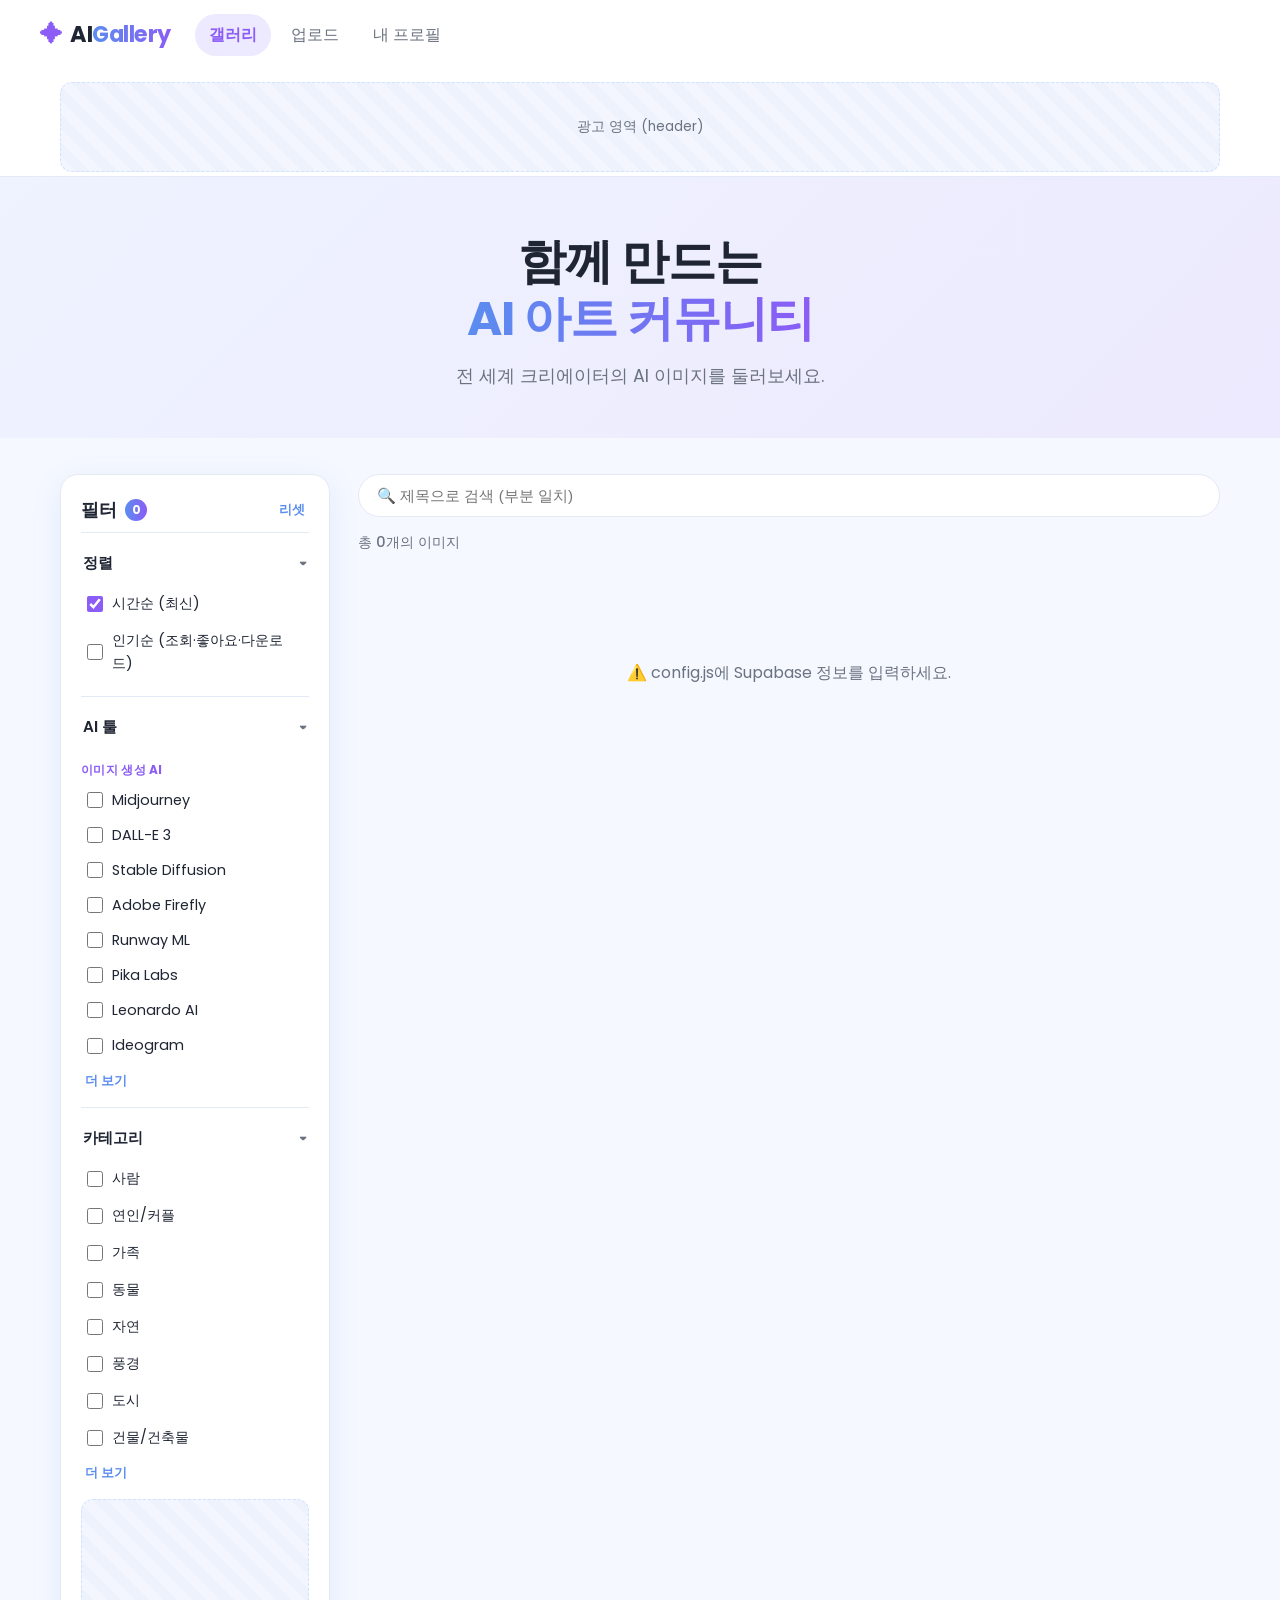
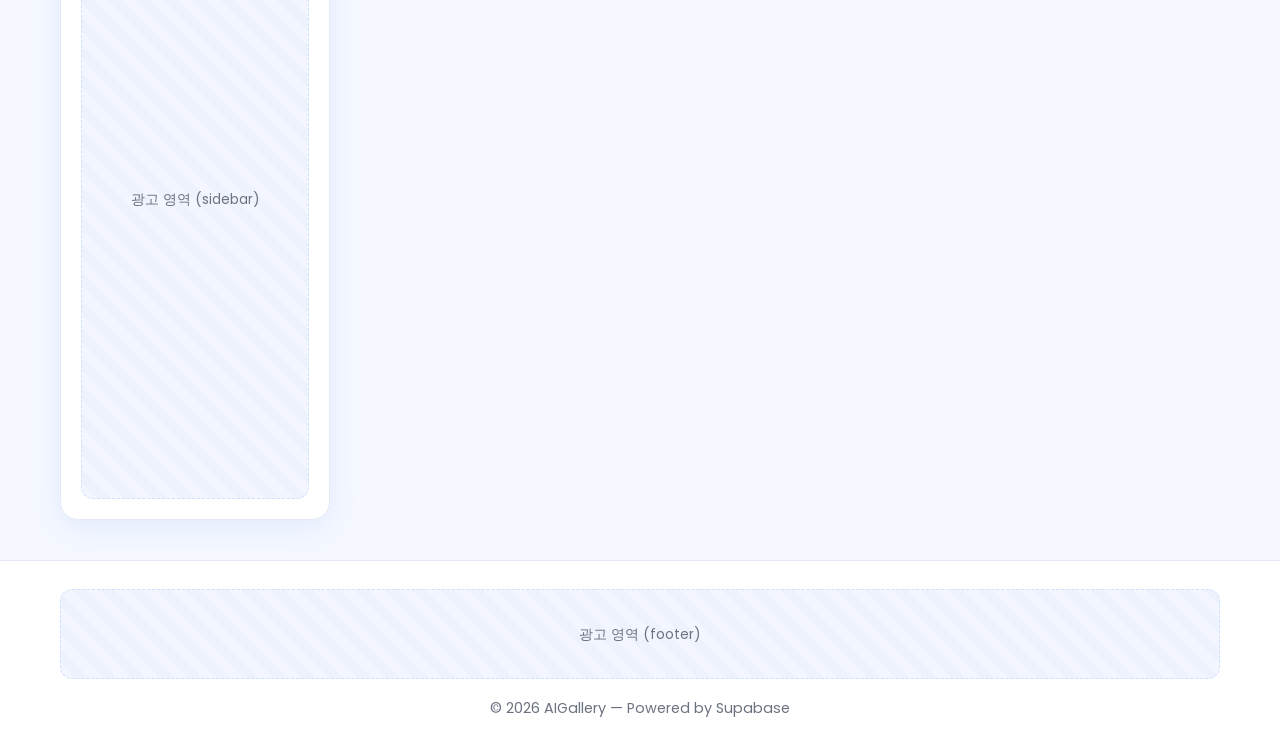
==== gallery.html @ ecf326d0 "AI 이미지 공유 플랫폼 초기 배포본 Supabase 기반: 인증/업로드/갤러리/검색/필터/좋아요·조회·다운로드/레벨/신고/팔로우/유저프로필  Co-Authored-By: Clau" ====
<!DOCTYPE html>
<html lang="ko">
<head>
  <meta charset="UTF-8" />
  <meta name="viewport" content="width=device-width, initial-scale=1.0" />
  <title>AIGallery — 갤러리</title>

  <!-- ===== Google AdSense 로더 (승인 후 주석 해제 + ID 교체) ===== -->
  <!--
  <script async src="https://pagead2.googlesyndication.com/pagead/js/adsbygoogle.js?client=ca-pub-XXXXXXXXXXXXXXXX" crossorigin="anonymous"></script>
  -->

  <link rel="preconnect" href="https://fonts.googleapis.com" />
  <link rel="preconnect" href="https://fonts.gstatic.com" crossorigin />
  <link href="https://fonts.googleapis.com/css2?family=Poppins:wght@400;500;600;700&display=swap" rel="stylesheet" />
  <link rel="stylesheet" href="styles.css" />
</head>
<body>
  <!-- ===== 헤더 ===== -->
  <header class="site-header">
    <div class="container header-inner">
      <a href="gallery.html" class="logo"><span class="logo-mark">✦</span> AI<span class="logo-accent">Gallery</span></a>
      <nav class="main-nav">
        <a href="gallery.html" data-nav>갤러리</a>
        <a href="upload.html" data-nav>업로드</a>
        <a href="profile.html" data-nav>내 프로필</a>
      </nav>
      <div class="header-actions">
        <div id="navGuest" class="auth-guest" hidden>
          <a href="index.html" class="btn btn-primary">로그인</a>
        </div>
        <div id="navUser" class="auth-user" hidden>
          <span class="user-chip" id="navUserName"></span>
          <button class="btn btn-ghost" id="logoutBtn">로그아웃</button>
        </div>
      </div>
    </div>
    <!-- ===== AdSense: 헤더 배너 ===== -->
    <div class="container"><div class="ad-slot ad-header" data-ad="header"></div></div>
  </header>

  <!-- ===== 히어로 ===== -->
  <section class="hero">
    <div class="container">
      <h1 class="hero-title">함께 만드는<br /><span>AI 아트 커뮤니티</span></h1>
      <p class="hero-subtitle">전 세계 크리에이터의 AI 이미지를 둘러보세요.</p>
    </div>
  </section>

  <!-- ===== 본문 (사이드바 필터 + 갤러리) ===== -->
  <div class="container gallery-layout">
    <!-- 모바일 필터 열기 버튼 -->
    <button class="filter-toggle" id="filterToggle">☰ 필터</button>

    <!-- 좌측: 필터 패널 -->
    <aside class="filter-panel" id="filterPanel" aria-label="필터">
      <div class="filter-head">
        <h2 class="filter-title">필터 <span class="filter-count" id="filterCount" hidden>0</span></h2>
        <button class="filter-reset" id="filterReset">리셋</button>
        <button class="filter-close" id="filterClose" aria-label="필터 닫기">&times;</button>
      </div>

      <!-- 섹션 0: 정렬 (하나만 선택) -->
      <section class="filter-section" data-open="1">
        <button class="filter-section-head" data-section-toggle>
          <span>정렬</span><span class="chevron">▾</span>
        </button>
        <div class="filter-section-body">
          <div class="check-list">
            <label class="check-item"><input type="checkbox" id="sortRecent" checked><span>시간순 (최신)</span></label>
            <label class="check-item"><input type="checkbox" id="sortPopular"><span>인기순 (조회·좋아요·다운로드)</span></label>
          </div>
        </div>
      </section>

      <!-- 섹션 1: AI 툴 -->
      <section class="filter-section" data-open="1">
        <button class="filter-section-head" data-section-toggle>
          <span>AI 툴</span><span class="chevron">▾</span>
        </button>
        <div class="filter-section-body">
          <div class="check-list" id="aiFilterList"></div>
          <button class="show-more" id="aiShowMore" hidden>더 보기</button>
        </div>
      </section>

      <!-- 섹션 2: 카테고리 -->
      <section class="filter-section" data-open="1">
        <button class="filter-section-head" data-section-toggle>
          <span>카테고리</span><span class="chevron">▾</span>
        </button>
        <div class="filter-section-body">
          <div class="check-list" id="catFilterList"></div>
          <button class="show-more" id="catShowMore" hidden>더 보기</button>
        </div>
      </section>

      <!-- ===== AdSense: 사이드바 ===== -->
      <div class="ad-slot ad-sidebar" data-ad="sidebar"></div>
    </aside>
    <div class="filter-backdrop" id="filterBackdrop" hidden></div>

    <!-- 우측: 검색바 + 갤러리 -->
    <main class="gallery-main">
      <div class="search-bar">
        <input type="search" id="searchInput" class="search-input" placeholder="🔍 제목으로 검색 (부분 일치)" />
      </div>
      <p class="gallery-count" id="galleryCount">총 0개의 이미지</p>

      <section class="gallery" id="gallery" aria-live="polite"></section>
      <p class="status-msg" id="statusMsg" hidden></p>
      <div class="empty-msg" id="emptyMsg" hidden>
        <p class="empty-title">조건에 맞는 사진이 없어요</p>
        <p class="empty-sub">필터를 바꾸거나 첫 작품을 공유해 보세요!</p>
      </div>
    </main>
  </div>

  <!-- ===== 상세 모달 ===== -->
  <div class="modal-overlay" id="detailModal" hidden>
    <div class="modal" role="dialog" aria-modal="true" aria-labelledby="modalTitle">
      <button class="modal-close" data-close-modal aria-label="닫기">&times;</button>
      <div class="modal-img-wrap"><img id="modalImg" src="" alt="" /></div>
      <div class="modal-info">
        <span class="modal-category" id="modalCategory"></span>
        <h2 class="modal-title" id="modalTitle"></h2>
        <p class="modal-artist" id="modalArtist"></p>
        <button class="btn btn-ghost btn-sm follow-btn" id="followBtn" hidden>+ 팔로우</button>
        <p class="modal-desc" id="modalDesc"></p>
        <p class="modal-ai">🤖 사용 AI: <span id="modalAi"></span></p>
        <p class="modal-date" id="modalDate"></p>
        <div class="modal-stats">
          <button class="like-btn" id="likeBtn" data-liked="0"><span id="likeIcon">🤍</span> <span id="likeCount">0</span></button>
          <span class="stat-item">👁 <span id="viewCount">0</span></span>
          <span class="stat-item">⬇ <span id="downloadCount">0</span></span>
        </div>
        <button class="btn btn-primary modal-download" id="downloadBtn">⬇ 이미지 다운로드</button>
        <button class="report-link" id="reportBtn" hidden>🚩 신고하기</button>
        <!-- ===== AdSense: 상세보기 ===== -->
        <div class="ad-slot ad-detail" data-ad="detail"></div>
      </div>
    </div>
  </div>

  <!-- ===== 푸터 ===== -->
  <footer class="site-footer">
    <div class="container">
      <!-- ===== AdSense: 푸터 ===== -->
      <div class="ad-slot ad-footer" data-ad="footer"></div>
      <p class="footer-text">© 2026 AIGallery — Powered by Supabase</p>
    </div>
  </footer>

  <script src="https://cdn.jsdelivr.net/npm/@supabase/supabase-js@2.45.4/dist/umd/supabase.min.js"></script>
  <script src="config.js"></script>
  <script src="auth.js"></script>
  <script src="app.js"></script>
  <script src="gallery.js"></script>
</body>
</html>
---- styles.css ----
/* =========================================================
   styles.css — AIGallery 전체 스타일
   밝은 팔레트(화이트/라이트블루/퍼플) · 반응형 · 부드러운 애니메이션
   ========================================================= */
:root {
  --white: #ffffff;
  --bg: #f5f8ff;
  --bg-soft: #eef3ff;
  --light-blue: #cfe2ff;
  --blue: #5b8def;
  --purple: #8b5cf6;
  --purple-soft: #ede9fe;
  --text: #1f2533;
  --text-soft: #6b7280;
  --border: #e3e9f5;
  --danger: #e23d6d;
  --shadow: 0 8px 30px rgba(91, 141, 239, 0.12);
  --shadow-hover: 0 16px 40px rgba(139, 92, 246, 0.22);
  --radius: 18px;
  --grad: linear-gradient(90deg, var(--blue), var(--purple));
}
* { margin: 0; padding: 0; box-sizing: border-box; }
body {
  font-family: "Poppins", "Segoe UI", "Malgun Gothic", sans-serif;
  background: var(--bg);
  color: var(--text);
  line-height: 1.6;
  -webkit-font-smoothing: antialiased;
}
a { color: inherit; }
.container { width: 100%; max-width: 1200px; margin: 0 auto; padding: 0 20px; }
.container.narrow { max-width: 640px; }

/* ===== 버튼 ===== */
.btn {
  font-family: inherit; font-size: 0.92rem; font-weight: 600;
  padding: 9px 18px; border-radius: 999px; border: 1px solid transparent;
  cursor: pointer; transition: all 0.22s ease; white-space: nowrap;
  display: inline-block; text-align: center; text-decoration: none;
}
.btn-primary { background: var(--grad); color: var(--white); box-shadow: var(--shadow); }
.btn-primary:hover { transform: translateY(-2px); box-shadow: var(--shadow-hover); }
.btn-ghost { background: var(--white); border-color: var(--border); color: var(--text-soft); }
.btn-ghost:hover { border-color: var(--blue); color: var(--blue); }
.btn-danger { background: var(--white); border-color: #f3c6d4; color: var(--danger); }
.btn-danger:hover { background: var(--danger); color: var(--white); }
.btn-sm { padding: 6px 14px; font-size: 0.82rem; margin-top: 10px; }
.btn-block { width: 100%; margin-top: 8px; }

/* ===== 헤더 / 내비 ===== */
.site-header {
  background: var(--white); border-bottom: 1px solid var(--border);
  position: sticky; top: 0; z-index: 50; backdrop-filter: blur(8px);
}
.header-inner {
  display: flex; align-items: center; gap: 24px;
  padding: 14px 0; flex-wrap: wrap;
}
.logo { font-size: 1.4rem; font-weight: 700; text-decoration: none; letter-spacing: -0.5px; }
.logo-mark { color: var(--purple); margin-right: 4px; }
.logo-accent {
  background: var(--grad); -webkit-background-clip: text; background-clip: text;
  -webkit-text-fill-color: transparent;
}
.main-nav { display: flex; gap: 6px; margin-right: auto; }
.main-nav a {
  text-decoration: none; color: var(--text-soft); font-weight: 500;
  padding: 8px 14px; border-radius: 999px; transition: all 0.2s ease;
}
.main-nav a:hover { color: var(--blue); background: var(--bg-soft); }
.main-nav a.active { color: var(--purple); background: var(--purple-soft); font-weight: 600; }
.header-actions { display: flex; align-items: center; }
.auth-guest, .auth-user { display: flex; align-items: center; gap: 10px; }
.auth-guest[hidden], .auth-user[hidden] { display: none; }
.user-chip {
  font-weight: 600; color: var(--purple); background: var(--purple-soft);
  padding: 7px 14px; border-radius: 999px; font-size: 0.9rem;
}

/* ===== 히어로 ===== */
.hero {
  background: linear-gradient(135deg, var(--bg-soft) 0%, var(--purple-soft) 100%);
  padding: 56px 0 48px; text-align: center;
}
.hero-title { font-size: clamp(2rem, 5vw, 3rem); font-weight: 700; line-height: 1.2; letter-spacing: -1px; }
.hero-title span {
  background: var(--grad); -webkit-background-clip: text; background-clip: text;
  -webkit-text-fill-color: transparent;
}
.hero-subtitle { margin-top: 14px; color: var(--text-soft); font-size: clamp(1rem, 2vw, 1.1rem); }

/* ===== 갤러리 레이아웃 (필터 사이드바 + 본문) ===== */
.gallery-layout { display: grid; grid-template-columns: 270px 1fr; gap: 28px; align-items: start; margin-top: 36px; }

/* 검색바 */
.search-bar { margin-bottom: 14px; }
.search-input {
  width: 100%; font-size: 0.95rem; padding: 12px 18px;
  border: 1px solid var(--border); border-radius: 999px; background: var(--white);
}
.search-input:focus { outline: none; border-color: var(--blue); box-shadow: 0 0 0 3px rgba(91,141,239,0.15); }
.gallery-count { color: var(--text-soft); font-size: 0.9rem; font-weight: 500; margin-bottom: 16px; }

/* ===== 필터 패널 ===== */
.filter-toggle { display: none; }
.filter-panel {
  background: var(--white); border: 1px solid var(--border); border-radius: var(--radius);
  padding: 20px; position: sticky; top: 92px; box-shadow: var(--shadow);
}
.filter-head { display: flex; align-items: center; gap: 8px; margin-bottom: 8px; }
.filter-title { font-size: 1.15rem; font-weight: 700; display: flex; align-items: center; gap: 8px; margin-right: auto; }
.filter-count {
  background: var(--grad); color: var(--white); font-size: 0.75rem; font-weight: 700;
  min-width: 22px; height: 22px; padding: 0 6px; border-radius: 999px;
  display: inline-flex; align-items: center; justify-content: center;
}
.filter-reset {
  font-family: inherit; font-size: 0.82rem; font-weight: 600; color: var(--blue);
  background: none; border: none; cursor: pointer; padding: 4px;
}
.filter-reset:hover { text-decoration: underline; }
.filter-close { display: none; }

/* 필터 섹션 (접기/펼치기) */
.filter-section { border-top: 1px solid var(--border); padding: 6px 0; }
.filter-section-head {
  width: 100%; display: flex; align-items: center; justify-content: space-between;
  font-family: inherit; font-size: 0.95rem; font-weight: 600; color: var(--text);
  background: none; border: none; cursor: pointer; padding: 12px 2px;
}
.chevron { transition: transform 0.25s ease; color: var(--text-soft); }
.filter-section[data-open="0"] .chevron { transform: rotate(-90deg); }
.filter-section[data-open="0"] .filter-section-body { display: none; }
.filter-section-body { padding-bottom: 8px; }

/* 체크 리스트 */
.check-list { display: flex; flex-direction: column; gap: 2px; max-height: 320px; overflow-y: auto; }
.filter-group-label {
  font-size: 0.75rem; font-weight: 700; color: var(--purple);
  text-transform: uppercase; letter-spacing: 0.3px; margin: 10px 0 4px;
}
.check-item {
  display: flex; align-items: center; gap: 9px; padding: 6px 6px;
  font-size: 0.9rem; color: var(--text); border-radius: 8px; cursor: pointer;
}
.check-item:hover { background: var(--bg-soft); }
.check-item input { width: 16px; height: 16px; accent-color: var(--purple); cursor: pointer; }
.extra-hidden { display: none !important; }
.show-more {
  font-family: inherit; font-size: 0.82rem; font-weight: 600; color: var(--blue);
  background: none; border: none; cursor: pointer; padding: 8px 4px 2px;
}
.show-more:hover { text-decoration: underline; }

/* 업로드/편집용 체크 그리드 */
.check-grid {
  display: grid; grid-template-columns: repeat(auto-fill, minmax(120px, 1fr)); gap: 4px;
  max-height: 220px; overflow-y: auto; padding: 6px; border: 1px solid var(--border);
  border-radius: 12px; background: var(--bg);
}

/* 모바일 슬라이드 백드롭 */
.filter-backdrop { position: fixed; inset: 0; background: rgba(31,37,51,0.45); z-index: 80; }

/* ===== 갤러리 그리드 ===== */
.gallery { display: grid; grid-template-columns: repeat(auto-fill, minmax(240px, 1fr)); gap: 24px; padding-bottom: 50px; }
.card {
  background: var(--white); border-radius: var(--radius); overflow: hidden;
  box-shadow: var(--shadow); cursor: pointer;
  transition: transform 0.3s ease, box-shadow 0.3s ease;
  display: flex; flex-direction: column; animation: fadeIn 0.4s ease both;
}
.card:hover { transform: translateY(-6px); box-shadow: var(--shadow-hover); }
.card-img-wrap { position: relative; aspect-ratio: 4 / 3; overflow: hidden; }
.card-img-wrap img { width: 100%; height: 100%; object-fit: cover; transition: transform 0.5s ease; }
.card:hover .card-img-wrap img { transform: scale(1.08); }
.card-badge {
  position: absolute; top: 12px; left: 12px; background: rgba(255,255,255,0.9);
  color: var(--purple); font-size: 0.75rem; font-weight: 600; padding: 5px 12px;
  border-radius: 999px; backdrop-filter: blur(4px);
}
.card-body { padding: 16px 18px 20px; }
.card-title { font-size: 1.05rem; font-weight: 600; }
.card-artist { color: var(--text-soft); font-size: 0.85rem; margin-top: 2px; }
.card-tags { display: flex; flex-wrap: wrap; gap: 6px; margin-top: 10px; }
.tag-cat {
  font-size: 0.72rem; font-weight: 500; color: var(--blue);
  background: var(--bg-soft); padding: 3px 9px; border-radius: 999px;
}

@keyframes fadeIn { from { opacity: 0; transform: translateY(12px); } to { opacity: 1; transform: translateY(0); } }
@keyframes popIn { from { opacity: 0; transform: scale(0.95); } to { opacity: 1; transform: scale(1); } }

.status-msg { text-align: center; color: var(--text-soft); padding: 40px 0; }
.empty-msg { text-align: center; color: var(--text-soft); padding: 70px 0; }
.empty-title { font-size: 1.25rem; font-weight: 600; color: var(--text); }
.empty-sub { margin-top: 6px; }

/* ===== 광고 슬롯 ===== */
.ad-slot {
  background: repeating-linear-gradient(45deg, #f3f6ff, #f3f6ff 10px, #eef2fc 10px, #eef2fc 20px);
  border: 1px dashed var(--light-blue); border-radius: 12px;
  display: flex; align-items: center; justify-content: center; color: var(--text-soft); overflow: hidden;
}
.ad-placeholder { font-size: 0.85rem; padding: 8px; }
.ad-header { min-height: 90px; margin: 12px 0 4px; }
.ad-sidebar { min-height: 600px; }
.ad-footer { min-height: 90px; margin-bottom: 18px; }
.ad-detail { min-height: 100px; margin-top: 22px; }

/* ===== 상세 모달 ===== */
.modal-overlay {
  position: fixed; inset: 0; background: rgba(31,37,51,0.55); backdrop-filter: blur(6px);
  display: flex; align-items: center; justify-content: center; padding: 20px; z-index: 100;
  animation: fadeIn 0.25s ease;
}
.modal-overlay[hidden] { display: none; }
.modal {
  background: var(--white); border-radius: 22px; max-width: 860px; width: 100%;
  max-height: 90vh; overflow: auto; display: grid; grid-template-columns: 1.1fr 1fr;
  position: relative; box-shadow: var(--shadow-hover); animation: popIn 0.3s ease;
}
.modal-close {
  position: absolute; top: 14px; right: 16px; width: 38px; height: 38px; border: none;
  background: rgba(255,255,255,0.85); border-radius: 50%; font-size: 1.5rem; line-height: 1;
  color: var(--text); cursor: pointer; z-index: 2; transition: background 0.2s, transform 0.2s;
}
.modal-close:hover { background: var(--purple); color: var(--white); transform: rotate(90deg); }
.modal-img-wrap { background: var(--bg-soft); }
.modal-img-wrap img { width: 100%; height: 100%; object-fit: cover; min-height: 320px; }
.modal-info { padding: 32px 30px; }
.modal-category {
  display: inline-block; background: var(--purple-soft); color: var(--purple);
  font-size: 0.78rem; font-weight: 600; padding: 5px 14px; border-radius: 999px;
}
.modal-title { font-size: 1.6rem; font-weight: 700; margin-top: 14px; letter-spacing: -0.5px; }
.modal-artist { color: var(--blue); font-weight: 500; margin-top: 4px; }
.modal-desc { color: var(--text-soft); margin-top: 16px; font-size: 0.95rem; }
.modal-ai { color: var(--purple); font-weight: 600; font-size: 0.9rem; margin-top: 14px; }
.modal-date { color: var(--text-soft); font-size: 0.85rem; margin-top: 8px; }
.modal-download { width: 100%; margin-top: 18px; }

/* 모달 통계 행 */
.modal-stats { display: flex; align-items: center; gap: 14px; margin-top: 18px; }
.like-btn {
  font-family: inherit; font-size: 0.95rem; font-weight: 600; cursor: pointer;
  padding: 7px 16px; border: 1px solid var(--border); background: var(--white);
  border-radius: 999px; transition: all 0.2s ease;
}
.like-btn:hover { border-color: var(--danger); transform: translateY(-1px); }
.like-btn[data-liked="1"] { border-color: var(--danger); background: #fff0f5; }
.stat-item { color: var(--text-soft); font-size: 0.9rem; font-weight: 500; }

/* 카드 통계 */
.card-stats { color: var(--text-soft); font-size: 0.8rem; margin-top: 8px; }

/* ===== 레벨 뱃지 ===== */
.level-badge {
  display: inline-block; font-size: 0.72rem; font-weight: 700;
  padding: 2px 9px; border-radius: 999px; color: #fff; vertical-align: middle;
}
.lvl-beginner { background: #9ca3af; }
.lvl-novice { background: #22c55e; }
.lvl-intermediate { background: #3b82f6; }
.lvl-advanced { background: #8b5cf6; }
.lvl-expert { background: #f59e0b; }
.lvl-master { background: #ef4444; }
.lvl-grandmaster { background: linear-gradient(90deg, #d4a017, #fcd34d, #d4a017); color: #5b3b00; }

/* ===== 레벨/통계 카드 (마이페이지) ===== */
.level-card {
  background: var(--white); border-radius: var(--radius); box-shadow: var(--shadow);
  padding: 22px 24px; margin-top: 18px;
}
.level-card-head { display: flex; align-items: center; gap: 10px; }
.level-card-head .level-badge { font-size: 0.85rem; padding: 4px 12px; }
.level-score { margin-left: auto; color: var(--text-soft); font-size: 0.95rem; }
.level-score strong { color: var(--text); font-size: 1.25rem; }
.level-progress { height: 10px; background: var(--bg-soft); border-radius: 999px; margin: 14px 0 8px; overflow: hidden; }
.level-progress-bar { height: 100%; background: var(--grad); border-radius: 999px; width: 0; transition: width 0.5s ease; }
.level-next { color: var(--text-soft); font-size: 0.85rem; }
.level-totals { display: flex; gap: 12px; margin-top: 18px; }
.level-totals > div { flex: 1; text-align: center; background: var(--bg-soft); border-radius: 12px; padding: 14px 8px; }
.level-totals strong { display: block; font-size: 1.3rem; font-weight: 700; }
.level-totals span { font-size: 0.78rem; color: var(--text-soft); }

/* 카드 액션(편집/삭제) */
.card-actions { display: flex; gap: 8px; margin-top: 12px; }
.card-actions .btn-sm { margin-top: 0; flex: 1; }

/* 폼 모달 박스 (편집) */
.form-box {
  background: var(--white); border-radius: 22px; width: 100%; max-width: 460px;
  max-height: 92vh; overflow: auto; position: relative; padding: 36px 30px;
  box-shadow: var(--shadow-hover); animation: popIn 0.3s ease;
}
.form-box-title { font-size: 1.4rem; font-weight: 700; letter-spacing: -0.5px; }
.form-box-sub { color: var(--text-soft); font-size: 0.88rem; margin: 4px 0 20px; }

/* 안내(로그인 필요) 모달 */
.alert-box {
  background: var(--white); border-radius: 22px; width: 100%; max-width: 380px;
  padding: 34px 30px 26px; text-align: center; box-shadow: var(--shadow-hover);
  animation: popIn 0.3s ease;
}
.alert-icon {
  width: 62px; height: 62px; margin: 0 auto 16px; border-radius: 50%;
  background: var(--purple-soft); display: flex; align-items: center; justify-content: center; font-size: 1.7rem;
}
.alert-title { font-size: 1.25rem; font-weight: 700; letter-spacing: -0.5px; }
.alert-text { color: var(--text-soft); font-size: 0.92rem; margin-top: 8px; }
.alert-actions { display: flex; gap: 10px; margin-top: 24px; }
.alert-actions .btn { flex: 1; }

/* ===== 로그인 페이지 ===== */
.login-page {
  min-height: 100vh; display: flex; align-items: center; justify-content: center;
  background: linear-gradient(135deg, var(--bg-soft) 0%, var(--purple-soft) 100%);
  padding: 24px;
}
.login-card {
  background: var(--white); border-radius: 24px; box-shadow: var(--shadow-hover);
  width: 100%; max-width: 420px; padding: 40px 34px; animation: popIn 0.35s ease;
}
.logo-center { display: block; text-align: center; font-size: 1.7rem; }
.login-sub { text-align: center; color: var(--text-soft); margin: 8px 0 24px; font-size: 0.92rem; }
.login-foot { text-align: center; margin-top: 18px; font-size: 0.88rem; }
.login-foot a { color: var(--blue); text-decoration: none; font-weight: 500; }
.login-foot a:hover { text-decoration: underline; }

/* 탭 */
.auth-tabs { display: flex; gap: 8px; background: var(--bg-soft); padding: 5px; border-radius: 999px; margin-bottom: 22px; }
.auth-tab {
  flex: 1; font-family: inherit; font-size: 0.92rem; font-weight: 600; padding: 9px 0;
  border: none; background: transparent; color: var(--text-soft); border-radius: 999px;
  cursor: pointer; transition: all 0.2s ease;
}
.auth-tab.active { background: var(--white); color: var(--purple); box-shadow: var(--shadow); }

/* 소셜 / 구분선 */
.social-btns { display: flex; flex-direction: column; gap: 10px; margin-bottom: 18px; }
.btn-social {
  font-family: inherit; font-size: 0.95rem; font-weight: 600; padding: 12px;
  border: 1px solid var(--border); background: var(--white); color: var(--text);
  border-radius: 12px; cursor: pointer; display: flex; align-items: center; justify-content: center;
  gap: 10px; transition: all 0.2s ease;
}
.btn-social:hover { border-color: var(--blue); background: var(--bg); transform: translateY(-1px); }
.g-icon { display: inline-flex; width: 22px; height: 22px; align-items: center; justify-content: center;
  border-radius: 50%; font-weight: 700; color: var(--white); background: #4285f4; }
.divider { display: flex; align-items: center; text-align: center; color: var(--text-soft); font-size: 0.82rem; margin: 6px 0 18px; }
.divider::before, .divider::after { content: ""; flex: 1; height: 1px; background: var(--border); }
.divider span { padding: 0 12px; }

/* ===== 폼 공통 ===== */
.auth-form, .card-form { display: flex; flex-direction: column; gap: 16px; }
.card-form { background: var(--white); border-radius: var(--radius); box-shadow: var(--shadow); padding: 30px 28px; margin-top: 8px; }
.auth-form label, .card-form label.field {
  display: flex; flex-direction: column; gap: 7px; font-size: 0.9rem; font-weight: 600; color: var(--text);
}
input[type="text"], input[type="email"], input[type="password"], input[type="file"], select, textarea {
  font-family: inherit; font-size: 0.95rem; font-weight: 400; padding: 11px 14px;
  border: 1px solid var(--border); border-radius: 12px; background: var(--bg); color: var(--text);
  transition: border-color 0.2s, box-shadow 0.2s;
}
input[type="file"] { padding: 9px 12px; cursor: pointer; }
textarea { resize: vertical; }
input:focus, select:focus, textarea:focus {
  outline: none; border-color: var(--blue); box-shadow: 0 0 0 3px rgba(91,141,239,0.15);
}
.req { color: var(--purple); }
.optional { color: var(--text-soft); font-weight: 400; font-size: 0.82rem; }
.form-error { color: var(--danger); font-size: 0.85rem; font-weight: 500; margin: -4px 0 0; }
.form-note { color: var(--blue); font-size: 0.85rem; font-weight: 500; margin: -4px 0 0; }
.preview-wrap { border-radius: 12px; overflow: hidden; border: 1px solid var(--border); max-height: 260px; }
.preview-wrap img { width: 100%; height: 100%; object-fit: cover; display: block; }

/* ===== 업로드 / 프로필 ===== */
.page-title { font-size: 1.8rem; font-weight: 700; margin-top: 36px; letter-spacing: -0.5px; }
.page-sub { color: var(--text-soft); margin: 6px 0 4px; }
.section-title { font-size: 1.3rem; font-weight: 700; margin: 28px 0 18px; }
.profile-head {
  display: flex; align-items: center; gap: 20px; background: var(--white);
  border-radius: var(--radius); box-shadow: var(--shadow); padding: 26px 28px; margin-top: 36px; flex-wrap: wrap;
}
.profile-avatar {
  width: 64px; height: 64px; border-radius: 50%; background: var(--purple-soft);
  display: flex; align-items: center; justify-content: center; font-size: 1.8rem;
}
.profile-name { font-size: 1.4rem; font-weight: 700; }
.profile-email { color: var(--text-soft); font-size: 0.9rem; }
.profile-meta { color: var(--text-soft); font-size: 0.88rem; margin-top: 2px; }
.profile-head .btn { margin-left: auto; }

/* ===== 클릭 가능한 작성자 이름 ===== */
.author-link { color: var(--blue); cursor: pointer; }
.author-link:hover { text-decoration: underline; }

/* ===== 팔로우 버튼 ===== */
.follow-btn.following { background: var(--white); color: var(--text-soft); border-color: var(--border); box-shadow: none; }
.follow-btn { margin: 4px 0 4px; }

/* ===== 신고 링크 + 모달 ===== */
.report-link {
  display: block; margin: 12px auto 0; background: none; border: none; cursor: pointer;
  color: var(--text-soft); font-size: 0.82rem; font-family: inherit;
}
.report-link:hover { color: var(--danger); text-decoration: underline; }
.report-reasons { display: flex; flex-direction: column; gap: 8px; margin-top: 18px; }
.report-reason {
  font-family: inherit; font-size: 0.92rem; font-weight: 500; padding: 11px 14px;
  border: 1px solid var(--border); background: var(--white); color: var(--text);
  border-radius: 12px; cursor: pointer; transition: all 0.18s ease;
}
.report-reason:hover { border-color: var(--danger); color: var(--danger); }

/* ===== 토스트 ===== */
.toast {
  position: fixed; left: 50%; bottom: 32px;
  transform: translateX(-50%) translateY(20px);
  background: rgba(31, 37, 51, 0.95); color: #fff; padding: 12px 22px; border-radius: 999px;
  font-size: 0.92rem; font-weight: 500; z-index: 200; opacity: 0;
  transition: opacity 0.3s ease, transform 0.3s ease; box-shadow: var(--shadow-hover);
}
.toast.show { opacity: 1; transform: translateX(-50%) translateY(0); }

/* ===== 신고 누적 블러 ===== */
.card.flagged .card-img-wrap img { filter: blur(16px); transform: scale(1.1); }
.flag-label {
  position: absolute; inset: 0; display: flex; align-items: center; justify-content: center;
  background: rgba(31, 37, 51, 0.35); color: #fff; font-size: 0.82rem; font-weight: 600; text-align: center;
}

/* ===== 팔로워/팔로잉 클릭 + 목록 모달 ===== */
.count-link { cursor: pointer; }
.count-link:hover { color: var(--blue); text-decoration: underline; }
.userlist-box {
  background: var(--white); border-radius: 20px; width: 100%; max-width: 400px;
  max-height: 80vh; display: flex; flex-direction: column; position: relative;
  padding: 26px 22px 18px; box-shadow: var(--shadow-hover); animation: popIn 0.3s ease;
}
.userlist-title { font-size: 1.15rem; font-weight: 700; margin-bottom: 14px; }
.userlist { overflow-y: auto; display: flex; flex-direction: column; gap: 4px; }
.userlist-empty { color: var(--text-soft); text-align: center; padding: 30px 0; }
.userlist-row {
  display: flex; align-items: center; gap: 10px; width: 100%; text-align: left;
  font-family: inherit; font-size: 0.95rem; padding: 10px 10px; border: none;
  background: none; border-radius: 12px; cursor: pointer; transition: background 0.15s ease;
}
.userlist-row:hover { background: var(--bg-soft); }
.userlist-avatar {
  width: 36px; height: 36px; border-radius: 50%; background: var(--purple-soft);
  display: inline-flex; align-items: center; justify-content: center; font-size: 1.1rem; flex-shrink: 0;
}
.userlist-name { font-weight: 600; color: var(--text); }

/* ===== 프로필 탭 ===== */
.profile-tabs { display: flex; gap: 8px; margin: 28px 0 18px; border-bottom: 1px solid var(--border); }
.profile-tab {
  font-family: inherit; font-size: 1rem; font-weight: 600; padding: 10px 6px; margin-bottom: -1px;
  background: none; border: none; border-bottom: 2px solid transparent; color: var(--text-soft); cursor: pointer;
}
.profile-tab.active { color: var(--purple); border-bottom-color: var(--purple); }

/* ===== 푸터 ===== */
.site-footer { background: var(--white); border-top: 1px solid var(--border); padding: 28px 0 22px; text-align: center; margin-top: 40px; }
.footer-text { color: var(--text-soft); font-size: 0.9rem; }

/* ===== 반응형 ===== */
@media (max-width: 900px) {
  /* 필터 패널을 모바일 슬라이드로 */
  .gallery-layout { grid-template-columns: 1fr; }
  .filter-toggle {
    display: inline-flex; align-items: center; gap: 6px; align-self: flex-start;
    font-family: inherit; font-size: 0.92rem; font-weight: 600; cursor: pointer;
    padding: 10px 18px; margin-bottom: 4px; border: 1px solid var(--border);
    border-radius: 999px; background: var(--white); color: var(--text);
  }
  .filter-panel {
    position: fixed; top: 0; left: 0; bottom: 0; width: 300px; max-width: 86vw;
    z-index: 90; border-radius: 0; overflow-y: auto; transform: translateX(-100%);
    transition: transform 0.3s ease;
  }
  .filter-panel.open { transform: translateX(0); }
  .filter-close { display: block; background: none; border: none; font-size: 1.6rem; line-height: 1; color: var(--text); cursor: pointer; }
  .ad-sidebar { min-height: 120px; }
}
@media (min-width: 901px) {
  .filter-backdrop { display: none; }
}
@media (max-width: 768px) {
  .hero { padding: 40px 0 34px; }
  .modal { grid-template-columns: 1fr; max-height: 92vh; }
  .modal-img-wrap img { min-height: 220px; max-height: 300px; }
  .modal-info { padding: 24px 22px; }
  .header-inner { gap: 12px; }
  .main-nav { order: 3; width: 100%; justify-content: center; }
  .header-actions { margin-left: auto; }   /* 로그인 버튼을 우측 상단으로 밀착 */
  .profile-head .btn { margin-left: 0; width: 100%; }
}
@media (max-width: 480px) {
  .gallery { grid-template-columns: repeat(auto-fill, minmax(150px, 1fr)); gap: 14px; }
  .card-body { padding: 12px 14px 16px; }
  .card-title { font-size: 0.95rem; }
  .login-card { padding: 32px 22px; }
}
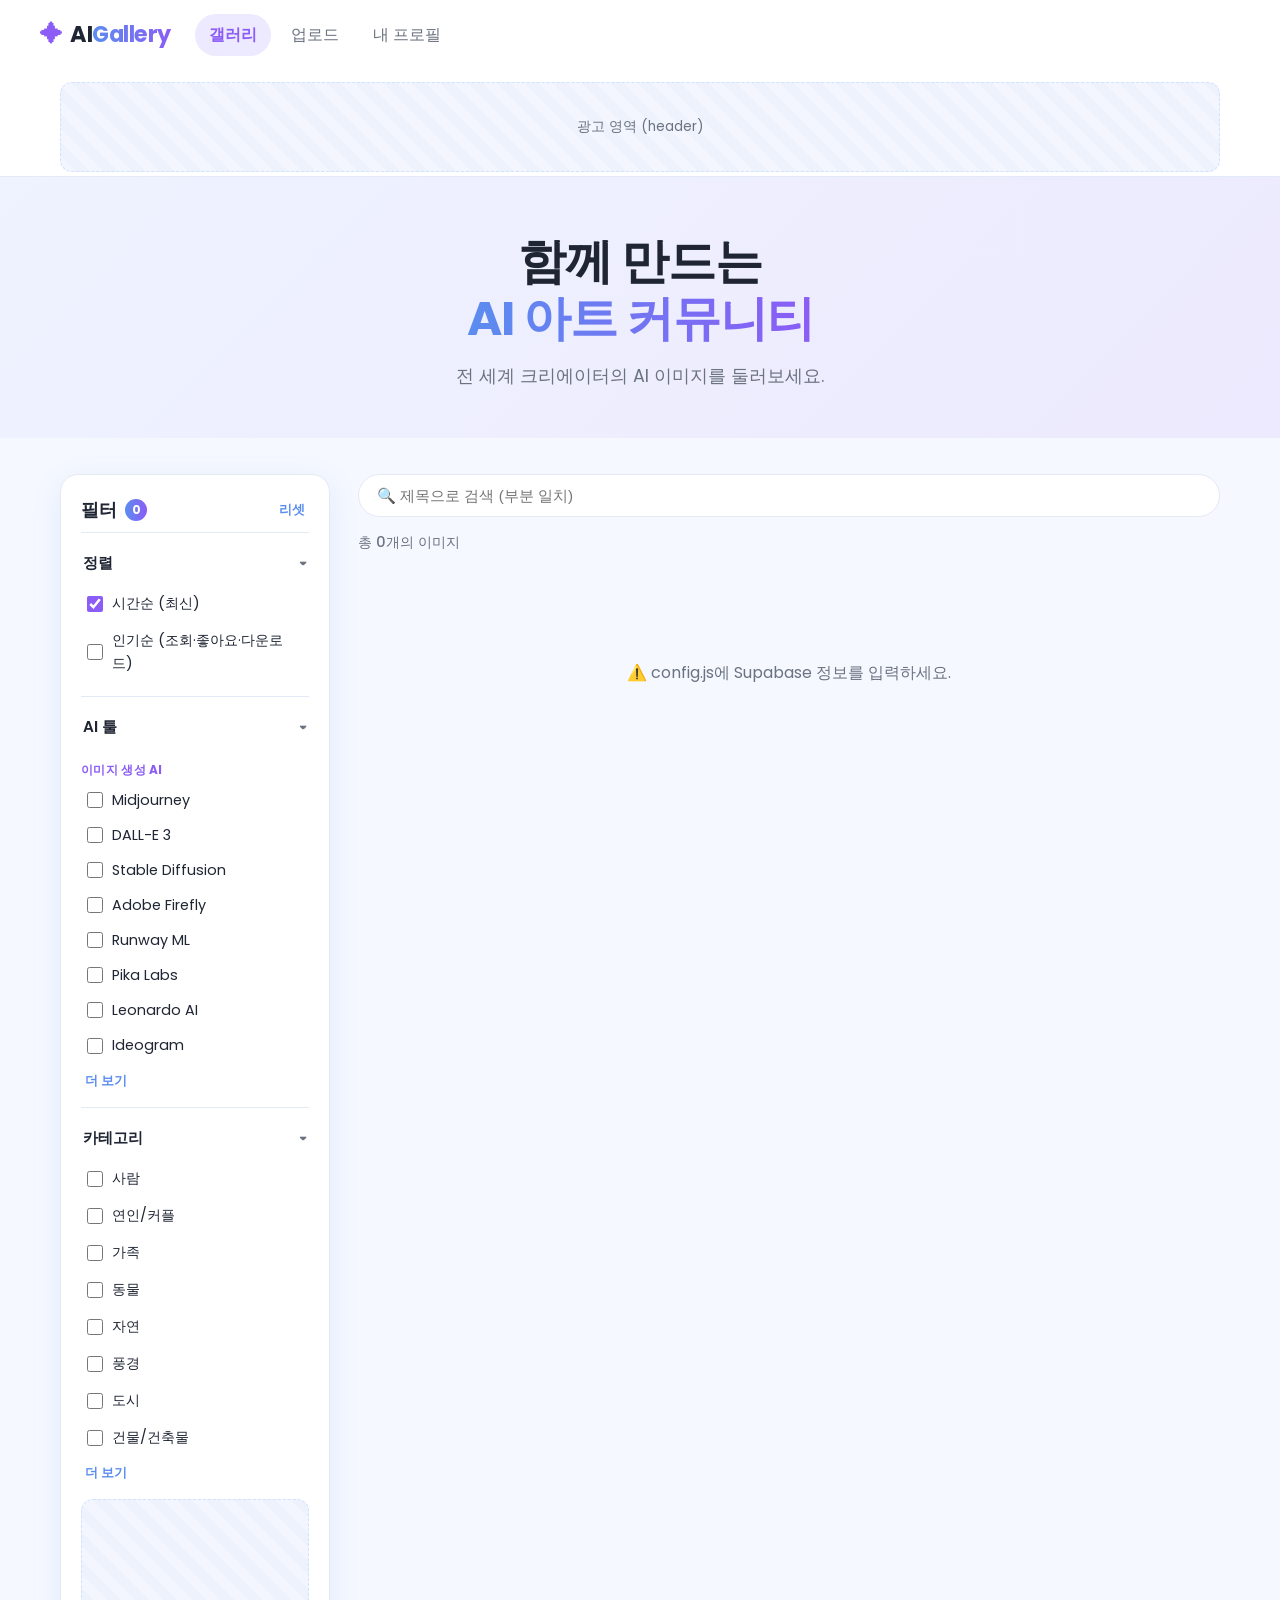
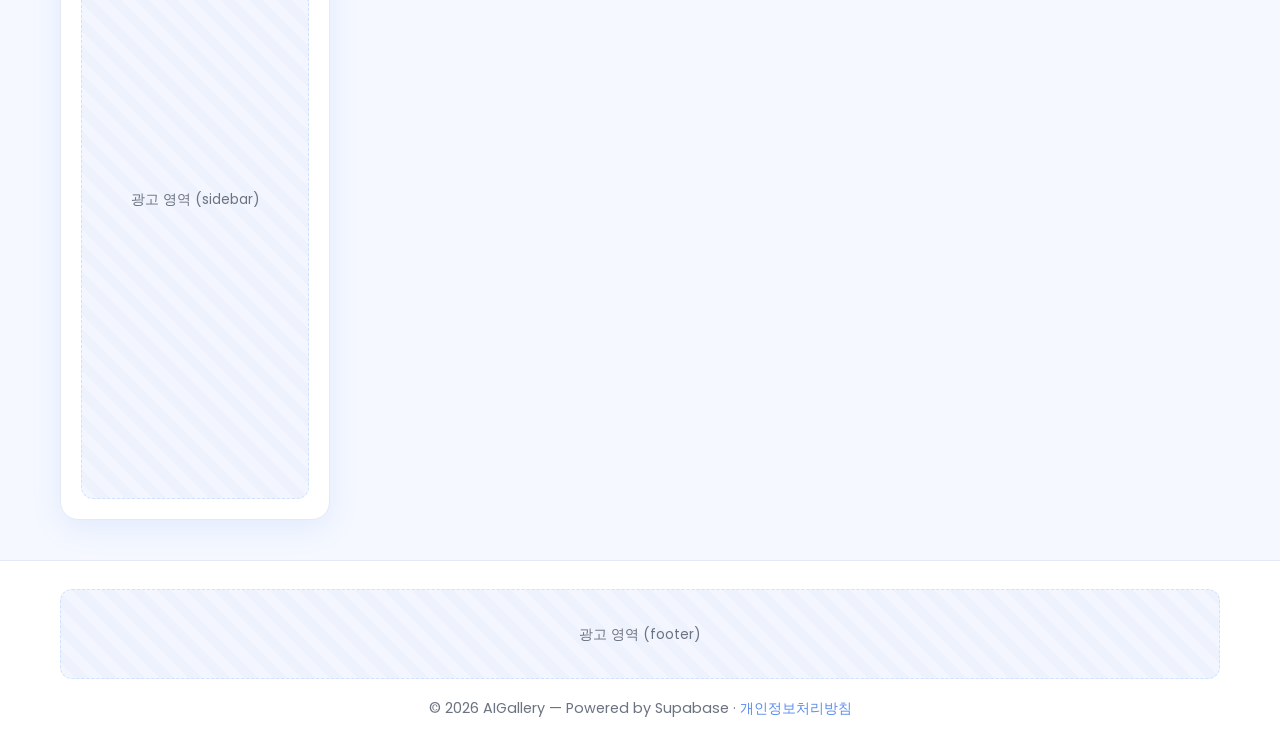
==== commit 7d238b59: "개인정보처리방침 페이지 추가 + 푸터 링크 (AdSense 심사 요건) Co-Authored-By: Claude Opus 4.8 <noreply@anthropic.com>" ====
--- a/gallery.html
+++ b/gallery.html
@@ -147,7 +147,7 @@
     <div class="container">
       <!-- ===== AdSense: 푸터 ===== -->
       <div class="ad-slot ad-footer" data-ad="footer"></div>
-      <p class="footer-text">© 2026 AIGallery — Powered by Supabase</p>
+      <p class="footer-text">© 2026 AIGallery — Powered by Supabase · <a href="privacy.html">개인정보처리방침</a></p>
     </div>
   </footer>
 
--- a/styles.css
+++ b/styles.css
@@ -462,9 +462,107 @@
 }
 .profile-tab.active { color: var(--purple); border-bottom-color: var(--purple); }
 
+/* =========================================================
+   업로드 폼 개선 (드래그앤드롭 · 칩 · 커스텀 셀렉트)
+   ========================================================= */
+.card-form { box-shadow: 0 10px 40px rgba(91, 141, 239, 0.10); padding: 32px 30px; }
+.field-block { display: flex; flex-direction: column; gap: 9px; }
+.field-label { font-weight: 700; color: #1e1e2e; font-size: 0.92rem; }
+.field-label .req { color: var(--purple); margin-left: 2px; }
+.field-hint { font-weight: 400; color: var(--text-soft); font-size: 0.8rem; margin-left: 4px; }
+
+/* 입력 필드 공통 (업로드 폼) */
+.card-form input[type="text"],
+.card-form textarea,
+.card-form select {
+  background: #f8f7ff;
+  border: 1px solid #e6e2f7;
+  border-radius: 12px;
+}
+.card-form input[type="text"]:focus,
+.card-form textarea:focus,
+.card-form select:focus {
+  outline: none;
+  border-color: var(--purple);
+  box-shadow: 0 0 0 3px rgba(139, 92, 246, 0.18);
+}
+
+/* 커스텀 셀렉트 화살표 */
+.select-wrap { position: relative; }
+.card-form select { appearance: none; -webkit-appearance: none; cursor: pointer; width: 100%; padding-right: 38px; }
+.select-wrap::after {
+  content: "▾"; position: absolute; right: 16px; top: 50%; transform: translateY(-50%);
+  color: var(--purple); font-size: 0.9rem; pointer-events: none;
+}
+.card-form select:focus { color: var(--purple); }
+
+/* ===== 드래그앤드롭 존 ===== */
+.dropzone {
+  position: relative; border: 2px dashed #a78bfa; border-radius: 16px; background: #faf9ff;
+  min-height: 200px; display: flex; align-items: center; justify-content: center;
+  cursor: pointer; overflow: hidden; transition: background 0.2s ease, border-color 0.2s ease;
+}
+.dropzone:hover, .dropzone.dragover { background: #f0ebff; border-color: var(--purple); }
+.dropzone-prompt { text-align: center; padding: 30px 20px; }
+.dropzone-icon {
+  width: 56px; height: 56px; margin: 0 auto; border-radius: 50%; background: #ede9fe;
+  color: var(--purple); font-size: 1.6rem; font-weight: 700;
+  display: flex; align-items: center; justify-content: center;
+}
+.dropzone-text { font-weight: 600; color: #1e1e2e; margin-top: 12px; }
+.dropzone-sub { color: var(--text-soft); font-size: 0.82rem; margin-top: 4px; }
+.dropzone-preview { position: relative; width: 100%; }
+.dropzone-preview img {
+  display: block; width: 100%; max-height: 360px; object-fit: contain; background: #fff; border-radius: 14px;
+}
+.preview-remove {
+  position: absolute; top: 12px; right: 12px; width: 34px; height: 34px; border: none; border-radius: 50%;
+  background: rgba(31, 37, 51, 0.7); color: #fff; font-size: 1.3rem; line-height: 1; cursor: pointer;
+  display: flex; align-items: center; justify-content: center; transition: background 0.2s ease;
+}
+.preview-remove:hover { background: var(--danger); }
+
+/* ===== 카테고리 칩 ===== */
+.chip-grid { display: grid; grid-template-columns: repeat(4, 1fr); gap: 10px; }
+.cat-chip { position: relative; display: block; }
+.cat-chip input { position: absolute; opacity: 0; width: 0; height: 0; }
+.cat-chip span {
+  display: block; text-align: center; padding: 10px 8px; font-size: 0.85rem; font-weight: 500;
+  color: var(--text); background: #fff; border: 1px solid var(--border); border-radius: 999px;
+  cursor: pointer; user-select: none; transition: all 0.15s ease;
+}
+.cat-chip span:hover { background: #f0ebff; border-color: #a78bfa; }
+.cat-chip input:checked + span { background: var(--purple); color: #fff; border-color: transparent; }
+.cat-chip input:focus-visible + span { box-shadow: 0 0 0 3px rgba(139, 92, 246, 0.25); }
+
+/* ===== 제출 버튼 ===== */
+.btn-submit {
+  width: 100%; height: 52px; margin-top: 6px; border: none; border-radius: 12px;
+  background: var(--grad); color: #fff; font-family: inherit; font-size: 1rem; font-weight: 700;
+  cursor: pointer; box-shadow: var(--shadow); transition: transform 0.2s ease, box-shadow 0.2s ease;
+}
+.btn-submit:hover { transform: translateY(-2px); box-shadow: var(--shadow-hover); }
+.btn-submit:disabled { opacity: 0.6; cursor: not-allowed; transform: none; }
+
+@media (max-width: 560px) {
+  .chip-grid { grid-template-columns: repeat(2, 1fr); }
+}
+
 /* ===== 푸터 ===== */
 .site-footer { background: var(--white); border-top: 1px solid var(--border); padding: 28px 0 22px; text-align: center; margin-top: 40px; }
 .footer-text { color: var(--text-soft); font-size: 0.9rem; }
+.footer-text a { color: var(--blue); text-decoration: none; }
+.footer-text a:hover { text-decoration: underline; }
+
+/* 문서 페이지 (개인정보처리방침 등) */
+.doc-page { padding-bottom: 50px; }
+.doc-page p { color: var(--text); line-height: 1.75; margin: 10px 0; }
+.doc-h2 { font-size: 1.15rem; font-weight: 700; color: #1e1e2e; margin: 28px 0 8px; }
+.doc-list { margin: 8px 0 8px 18px; color: var(--text); line-height: 1.8; }
+.doc-list li { margin: 4px 0; }
+.doc-page a { color: var(--blue); }
+.doc-back { margin-top: 32px; }
+.doc-back a { font-weight: 600; text-decoration: none; }
 
 /* ===== 반응형 ===== */
 @media (max-width: 900px) {
